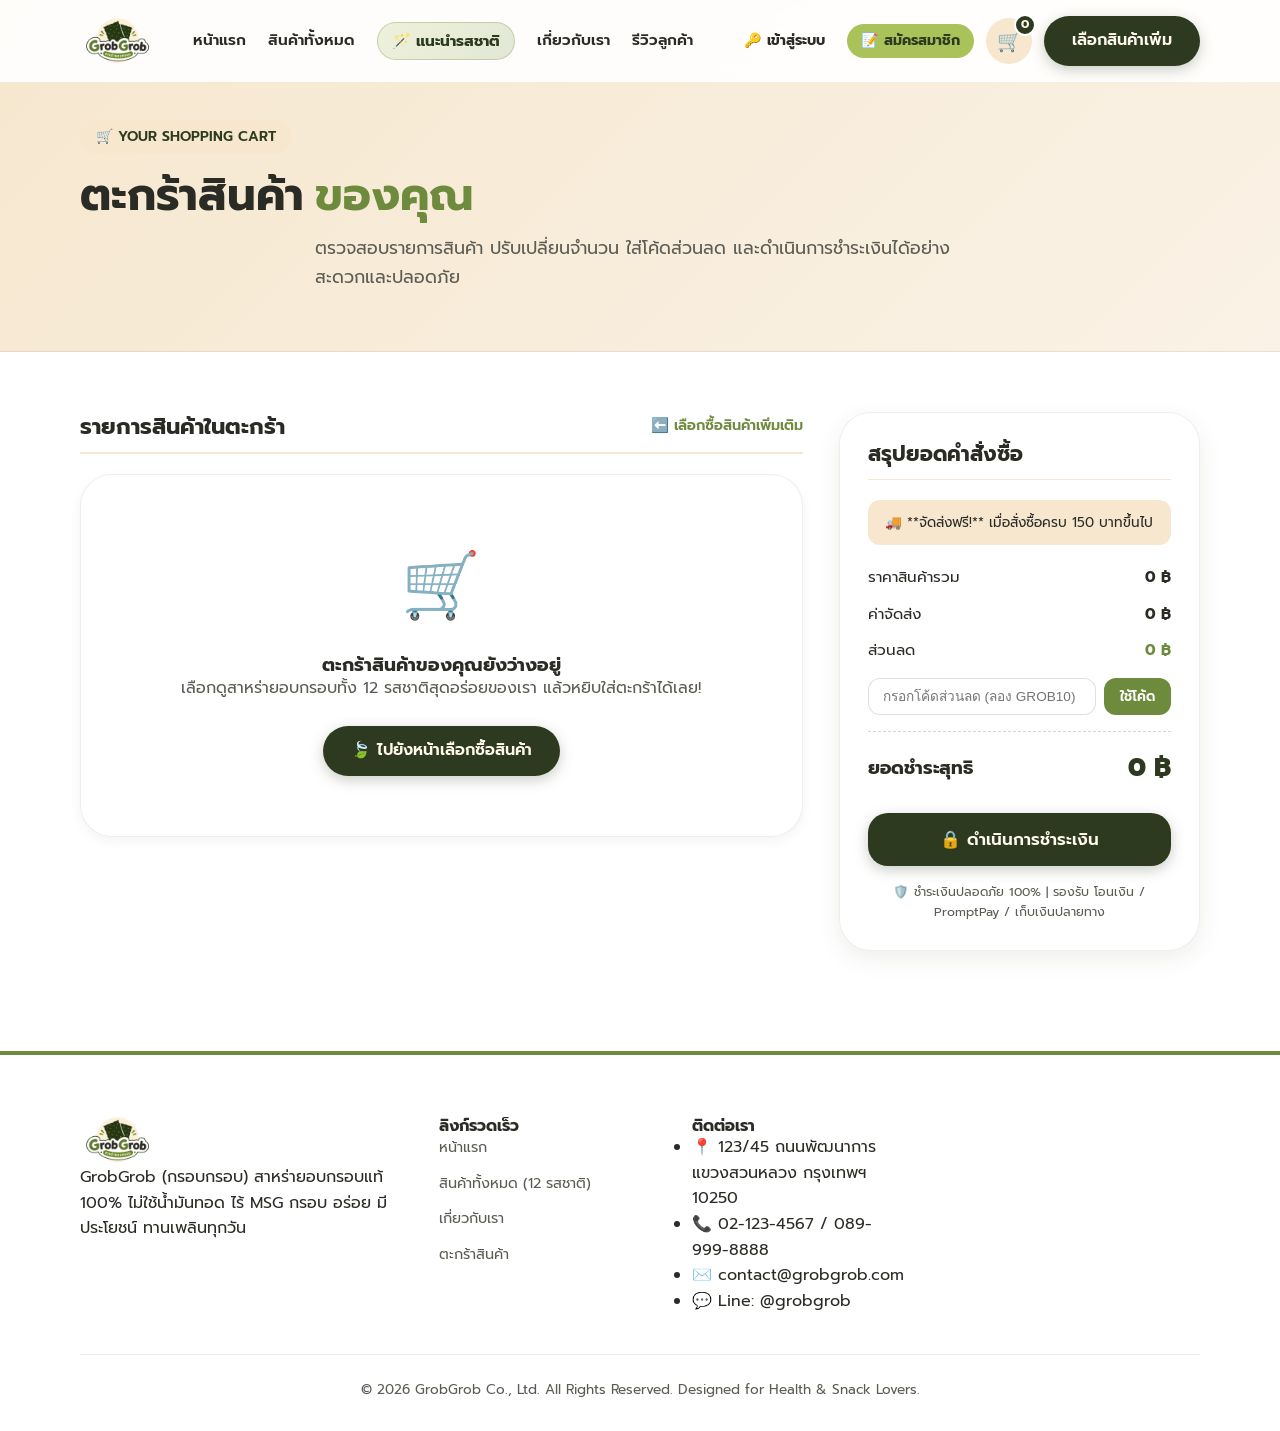
==== cart.html @ 7ecd7ba9 "Initial commit: GrobGrob Seaweed E-commerce project" ====
<!DOCTYPE html>
<html lang="th">

<head>
  <meta charset="UTF-8" />
  <meta name="viewport" content="width=device-width, initial-scale=1.0" />
  <title>ตะกร้าสินค้าของคุณ - GrobGrob สาหร่ายอบกรอบแท้ 100%</title>
  <meta name="description" content="ตรวจสอบรายการสั่งซื้อ ตะกร้าสินค้า สาหร่ายอบกรอบ GrobGrob ชำระเงินง่าย ปลอดภัย จัดส่งรวดเร็ว" />
  <link rel="stylesheet" href="style.css" />
  <link rel="icon" type="image/png" href="assets/logo.png" />
</head>

<body>

  <!-- Toast Notification Container -->
  <div id="toastContainer" class="toast-container"></div>

  <!-- Navbar -->
  <header id="navbar" class="navbar">
    <div class="container nav-container">
      <a href="index.html" class="logo-wrapper" title="GrobGrob หน้าแรก">
        <img src="assets/logo.png" alt="GrobGrob โลโก้" class="logo-img" />
      </a>

      <nav>
        <ul class="nav-links">
          <li><a href="index.html" class="nav-link">หน้าแรก</a></li>
          <li><a href="products.html" class="nav-link">สินค้าทั้งหมด</a></li>
          <li><a href="javascript:void(0)" onclick="openTasteQuizModal()" class="nav-link nav-recommend-pill">🪄 แนะนำรสชาติ</a></li>
          <li><a href="index.html#story" class="nav-link">เกี่ยวกับเรา</a></li>
          <li><a href="index.html#testimonials" class="nav-link">รีวิวลูกค้า</a></li>
        </ul>
      </nav>

      <div class="nav-actions">
        <a href="cart.html" class="cart-icon-btn" aria-label="ดูตะกร้าสินค้า">
          <span>🛒</span>
          <span id="cartBadge" class="cart-badge">0</span>
        </a>

        <a href="products.html" class="btn-primary">
          <span>เลือกสินค้าเพิ่ม</span>
        </a>
      </div>
    </div>
  </header>

  <!-- Cart Hero Banner -->
  <section class="page-banner">
    <div class="container text-center">
      <span class="badge badge-cream mb-12">🛒 YOUR SHOPPING CART</span>
      <h1 class="page-title">ตะกร้าสินค้า <span>ของคุณ</span></h1>
      <p class="page-subtitle">
        ตรวจสอบรายการสินค้า ปรับเปลี่ยนจำนวน ใส่โค้ดส่วนลด และดำเนินการชำระเงินได้อย่างสะดวกและปลอดภัย
      </p>
    </div>
  </section>

  <!-- Cart Main Content Section -->
  <section class="cart-page-section">
    <div class="container">
      <div class="cart-page-grid">
        
        <!-- Left: Cart Items List Table -->
        <div class="cart-items-main">
          <div class="cart-section-header">
            <h3>รายการสินค้าในตะกร้า</h3>
            <a href="products.html" class="link-back-shop">⬅️ เลือกซื้อสินค้าเพิ่มเติม</a>
          </div>

          <div id="fullCartTableContainer">
            <!-- Rendered dynamically by app.js -->
          </div>
        </div>

        <!-- Right: Cart Order Summary Sidebar -->
        <div class="cart-summary-sidebar">
          <div class="summary-card">
            <h3 class="summary-title">สรุปยอดคำสั่งซื้อ</h3>

            <div class="free-shipping-bar-box">
              <div class="shipping-info-text">
                🚚 **จัดส่งฟรี!** เมื่อสั่งซื้อครบ 150 บาทขึ้นไป
              </div>
            </div>

            <div class="summary-row">
              <span>ราคาสินค้ารวม</span>
              <strong id="cartSummarySubtotal">0 ฿</strong>
            </div>

            <div class="summary-row">
              <span>ค่าจัดส่ง</span>
              <strong id="cartSummaryShipping">0 ฿</strong>
            </div>

            <div class="summary-row">
              <span>ส่วนลด</span>
              <strong id="cartSummaryDiscount" style="color: var(--color-leaf-medium);">-0 ฿</strong>
            </div>

            <!-- Coupon Input -->
            <div class="coupon-box">
              <input type="text" id="couponInput" placeholder="กรอกโค้ดส่วนลด (ลอง GROB10)" class="coupon-input" />
              <button onclick="applyCoupon()" class="btn-coupon">ใช้โค้ด</button>
            </div>

            <hr class="summary-divider" />

            <div class="summary-row total-row">
              <span>ยอดชำระสุทธิ</span>
              <span id="cartSummaryGrandTotal" class="grand-total-price">0 ฿</span>
            </div>

            <button id="checkoutBtn" class="btn-primary btn-checkout-full">
              <span>🔒 ดำเนินการชำระเงิน</span>
            </button>

            <div class="secure-badge-box">
              <span>🛡️ ชำระเงินปลอดภัย 100% | รองรับ โอนเงิน / PromptPay / เก็บเงินปลายทาง</span>
            </div>
          </div>
        </div>

      </div>
    </div>
  </section>

  <!-- Footer -->
  <footer id="contact" class="footer">
    <div class="container">
      <div class="footer-grid">
        <div class="footer-col">
          <a href="index.html" class="logo-wrapper footer-logo">
            <img src="assets/logo.png" alt="GrobGrob โลโก้" class="logo-img" />
          </a>
          <p class="footer-about">
            GrobGrob (กรอบกรอบ) สาหร่ายอบกรอบแท้ 100% ไม่ใช้น้ำมันทอด ไร้ MSG กรอบ อร่อย มีประโยชน์ ทานเพลินทุกวัน
          </p>
        </div>

        <div class="footer-col">
          <h4 class="footer-title">ลิงก์รวดเร็ว</h4>
          <ul class="footer-links">
            <li><a href="index.html">หน้าแรก</a></li>
            <li><a href="products.html">สินค้าทั้งหมด (12 รสชาติ)</a></li>
            <li><a href="index.html#story">เกี่ยวกับเรา</a></li>
            <li><a href="cart.html">ตะกร้าสินค้า</a></li>
          </ul>
        </div>

        <div class="footer-col">
          <h4 class="footer-title">ติดต่อเรา</h4>
          <ul class="footer-contact">
            <li>📍 123/45 ถนนพัฒนาการ แขวงสวนหลวง กรุงเทพฯ 10250</li>
            <li>📞 02-123-4567 / 089-999-8888</li>
            <li>✉️ contact@grobgrob.com</li>
            <li>💬 Line: @grobgrob</li>
          </ul>
        </div>
      </div>

      <div class="footer-bottom">
        <p>&copy; 2026 GrobGrob Co., Ltd. All Rights Reserved. Designed for Health & Snack Lovers.</p>
      </div>
    </div>
  </footer>

  <script src="app.js"></script>
</body>

</html>
---- style.css ----
/* ==========================================================================
   GrobGrob (กรอบกรอบ) Design System & Stylesheet
   Color Palette:
   - Primary BG: #FFFFFF (White 75%)
   - Secondary BG: #F6E7CE (Cream / Sand)
   - Dark Accent: #2E3A1F (Dark Olive Green)
   - Medium Accent: #6E8B3D (Medium Leaf Green)
   - Light Accent: #A9C25A (Light Green Accent / Dot)
   - Text Primary: #2B2B26 (Charcoal / Near Black)
   - Text Inverse: #FFF8EC (Off-white on dark green)
   ========================================================================== */

@import url('https://fonts.googleapis.com/css2?family=Fredoka:wght@400;500;600;700&family=Prompt:wght@300;400;500;600;700&display=swap');

:root {
  --bg-white: #FFFFFF;
  --bg-cream: #F6E7CE;
  --bg-cream-light: #FAF2E6;
  --color-olive-dark: #2E3A1F;
  --color-leaf-medium: #6E8B3D;
  --color-green-light: #A9C25A;
  --color-green-soft: #EBF2D5;
  --color-charcoal: #2B2B26;
  --color-charcoal-muted: #5C5C54;
  --color-offwhite: #FFF8EC;
  
  --font-heading: 'Fredoka', 'Prompt', sans-serif;
  --font-body: 'Prompt', sans-serif;

  --shadow-sm: 0 4px 12px rgba(43, 43, 38, 0.05);
  --shadow-md: 0 8px 24px rgba(46, 58, 31, 0.08);
  --shadow-lg: 0 16px 40px rgba(46, 58, 31, 0.12);
  --shadow-hover: 0 20px 48px rgba(46, 58, 31, 0.16);

  --radius-sm: 12px;
  --radius-md: 20px;
  --radius-lg: 32px;
  --radius-full: 9999px;

  --transition-fast: 0.2s cubic-bezier(0.4, 0, 0.2, 1);
  --transition-smooth: 0.35s cubic-bezier(0.34, 1.56, 0.64, 1);
}

/* Reset & Base */
*, *::before, *::after {
  box-sizing: border-box;
  margin: 0;
  padding: 0;
}

html {
  scroll-behavior: smooth;
  font-size: 16px;
}

body {
  font-family: var(--font-body);
  background-color: var(--bg-white);
  color: var(--color-charcoal);
  line-height: 1.6;
  overflow-x: hidden;
  -webkit-font-smoothing: antialiased;
}

a {
  color: inherit;
  text-decoration: none;
}

button {
  font-family: inherit;
  cursor: pointer;
  border: none;
  background: none;
  outline: none;
}

img {
  max-width: 100%;
  height: auto;
  display: block;
}

/* Layout Utilities */
.container {
  width: 90%;
  max-width: 1200px;
  margin: 0 auto;
  padding: 0 16px;
}

/* Typography */
h1, h2, h3, h4, .brand-font {
  font-family: var(--font-heading);
  color: var(--color-charcoal);
  line-height: 1.25;
}

.text-olive {
  color: var(--color-olive-dark);
}

.text-leaf {
  color: var(--color-leaf-medium);
}

/* Badge Component */
.badge {
  display: inline-flex;
  align-items: center;
  gap: 6px;
  padding: 6px 16px;
  border-radius: var(--radius-full);
  font-size: 0.875rem;
  font-weight: 600;
}

.badge-cream {
  background-color: var(--bg-cream);
  color: var(--color-olive-dark);
}

.badge-green {
  background-color: var(--color-green-soft);
  color: var(--color-olive-dark);
}

.badge-olive {
  background-color: var(--color-olive-dark);
  color: var(--color-offwhite);
}

/* Organic Blob Backgrounds */
.blob-bg {
  position: absolute;
  z-index: -1;
  pointer-events: none;
  border-radius: 50% 40% 60% 45% / 40% 50% 45% 55%;
  transition: all 1s ease-in-out;
}

.blob-cream {
  background-color: var(--bg-cream);
}

.blob-green-soft {
  background-color: var(--color-green-soft);
}

.blob-leaf {
  background-color: var(--color-leaf-medium);
  opacity: 0.15;
}

.dot-pattern {
  position: absolute;
  background-image: radial-gradient(var(--color-green-light) 2px, transparent 2px);
  background-size: 16px 16px;
  opacity: 0.4;
  pointer-events: none;
  z-index: -1;
}

/* Navbar */
.navbar {
  position: fixed;
  top: 0;
  left: 0;
  width: 100%;
  z-index: 100;
  transition: background-color 0.3s ease, box-shadow 0.3s ease, padding 0.3s ease;
  padding: 16px 0;
  background-color: rgba(255, 255, 255, 0.9);
  backdrop-filter: blur(10px);
}

.navbar.scrolled {
  padding: 10px 0;
  box-shadow: var(--shadow-sm);
  background-color: rgba(255, 255, 255, 0.98);
}

.nav-container {
  display: flex;
  align-items: center;
  justify-content: space-between;
  gap: 16px;
  max-width: 1280px;
}

.logo-wrapper {
  display: flex;
  align-items: center;
  gap: 12px;
  flex-shrink: 0;
}

.logo-img {
  height: 50px;
  width: auto;
  transition: transform var(--transition-smooth);
}

.logo-wrapper:hover .logo-img {
  transform: scale(1.05) rotate(-3deg);
}

.nav-links {
  display: flex;
  align-items: center;
  gap: 22px;
  list-style: none;
  margin: 0;
  padding: 0;
}

.nav-links li {
  white-space: nowrap;
}

.nav-link {
  font-weight: 600;
  font-size: 0.95rem;
  color: var(--color-charcoal);
  position: relative;
  padding: 6px 0;
  white-space: nowrap;
  transition: color var(--transition-fast);
}

.nav-link::after {
  content: '';
  position: absolute;
  bottom: 0;
  left: 0;
  width: 0%;
  height: 3px;
  background-color: var(--color-leaf-medium);
  border-radius: 4px;
  transition: width var(--transition-fast);
}

.nav-link:hover {
  color: var(--color-olive-dark);
}

.nav-link:hover::after {
  width: 100%;
}

.nav-recommend-pill {
  background: linear-gradient(135deg, rgba(169, 194, 90, 0.2) 0%, rgba(110, 139, 61, 0.2) 100%);
  color: var(--color-olive-dark) !important;
  font-weight: 700 !important;
  padding: 6px 14px !important;
  border-radius: var(--radius-full);
  border: 1.5px solid rgba(110, 139, 61, 0.3);
  transition: all 0.25s ease !important;
  display: inline-flex;
  align-items: center;
  gap: 6px;
  white-space: nowrap;
}

.nav-recommend-pill::after {
  display: none !important;
}

.nav-recommend-pill:hover {
  background: var(--color-green-light);
  transform: translateY(-2px);
  box-shadow: 0 4px 12px rgba(110, 139, 61, 0.2);
}

.nav-actions {
  display: flex;
  align-items: center;
  gap: 12px;
  white-space: nowrap;
  flex-shrink: 0;
}

.nav-auth-slot {
  display: flex;
  align-items: center;
}

.cart-icon-btn {
  position: relative;
  width: 46px;
  height: 46px;
  border-radius: 50%;
  background-color: var(--bg-cream);
  color: var(--color-olive-dark);
  display: flex;
  align-items: center;
  justify-content: center;
  font-size: 1.25rem;
  transition: transform var(--transition-smooth), background-color var(--transition-fast);
}

.cart-icon-btn:hover {
  transform: scale(1.08);
  background-color: var(--color-green-soft);
}

.cart-badge {
  position: absolute;
  top: -4px;
  right: -4px;
  background-color: var(--color-olive-dark);
  color: var(--color-offwhite);
  font-size: 0.75rem;
  font-weight: 700;
  width: 22px;
  height: 22px;
  border-radius: 50%;
  display: flex;
  align-items: center;
  justify-content: center;
  border: 2px solid var(--bg-white);
  transition: transform var(--transition-smooth);
}

.btn-primary {
  display: inline-flex;
  align-items: center;
  justify-content: center;
  gap: 8px;
  padding: 12px 28px;
  background-color: var(--color-olive-dark);
  color: var(--color-offwhite);
  font-weight: 600;
  font-size: 1rem;
  border-radius: var(--radius-full);
  box-shadow: 0 4px 14px rgba(46, 58, 31, 0.25);
  transition: all var(--transition-smooth);
}

.btn-primary:hover {
  background-color: var(--color-leaf-medium);
  transform: translateY(-2px);
  box-shadow: 0 8px 20px rgba(110, 139, 61, 0.35);
}

.btn-secondary {
  display: inline-flex;
  align-items: center;
  justify-content: center;
  gap: 8px;
  padding: 12px 28px;
  background-color: var(--bg-cream);
  color: var(--color-olive-dark);
  font-weight: 600;
  font-size: 1rem;
  border-radius: var(--radius-full);
  transition: all var(--transition-smooth);
}

.btn-secondary:hover {
  background-color: var(--color-green-soft);
  transform: translateY(-2px);
  color: var(--color-olive-dark);
}

.mobile-menu-toggle {
  display: none;
  font-size: 1.5rem;
  color: var(--color-olive-dark);
  cursor: pointer;
}

/* Hero Section */
.hero-section {
  position: relative;
  padding: 160px 0 100px;
  min-height: 90vh;
  display: flex;
  align-items: center;
  overflow: hidden;
}

.hero-grid {
  display: grid;
  grid-template-columns: 1fr 1fr;
  gap: 40px;
  align-items: center;
}

.hero-content {
  position: relative;
  z-index: 2;
}

.hero-badge-container {
  margin-bottom: 16px;
}

.hero-title {
  font-size: 3.5rem;
  font-weight: 700;
  margin-bottom: 20px;
  color: var(--color-charcoal);
  letter-spacing: -0.02em;
}

.hero-title span {
  color: var(--color-leaf-medium);
  position: relative;
  display: inline-block;
}

.hero-title span::after {
  content: '';
  position: absolute;
  bottom: 4px;
  left: 0;
  width: 100%;
  height: 8px;
  background-color: var(--color-green-light);
  opacity: 0.4;
  z-index: -1;
  border-radius: 4px;
}

.hero-subtitle {
  font-size: 1.2rem;
  color: var(--color-charcoal-muted);
  margin-bottom: 36px;
  max-width: 90%;
  font-weight: 400;
}

.hero-buttons {
  display: flex;
  align-items: center;
  gap: 16px;
  flex-wrap: wrap;
}

.hero-visual {
  position: relative;
  display: flex;
  align-items: center;
  justify-content: center;
}

.hero-blob-bg {
  width: 480px;
  height: 480px;
  top: -20px;
  right: -20px;
  animation: float-blob 8s ease-in-out infinite alternate;
}

@keyframes float-blob {
  0% { transform: translate(0, 0) scale(1) rotate(0deg); }
  50% { transform: translate(15px, -20px) scale(1.05) rotate(5deg); }
  100% { transform: translate(-10px, 10px) scale(0.98) rotate(-3deg); }
}

.hero-img-container {
  position: relative;
  width: 100%;
  max-width: 440px;
  border-radius: var(--radius-lg);
  overflow: hidden;
  box-shadow: var(--shadow-lg);
  background-color: var(--bg-white);
  border: 6px solid var(--bg-white);
  transition: transform var(--transition-smooth);
}

.hero-img-container:hover {
  transform: translateY(-8px) rotate(1deg);
}

.hero-img {
  width: 100%;
  height: auto;
  object-fit: cover;
}

.floating-tag {
  position: absolute;
  padding: 10px 18px;
  border-radius: var(--radius-full);
  background: rgba(255, 255, 255, 0.92);
  backdrop-filter: blur(8px);
  box-shadow: var(--shadow-md);
  font-weight: 600;
  font-size: 0.9rem;
  display: flex;
  align-items: center;
  gap: 8px;
  z-index: 3;
  animation: float-tag 4s ease-in-out infinite alternate;
}

.tag-top-left {
  top: 20px;
  left: -20px;
}

.tag-bottom-right {
  bottom: 30px;
  right: -20px;
  animation-delay: 2s;
}

@keyframes float-tag {
  0% { transform: translateY(0); }
  100% { transform: translateY(-10px); }
}

/* Features Strip Section */
.features-section {
  padding: 60px 0;
  background-color: var(--bg-cream);
  position: relative;
  overflow: hidden;
}

.features-grid {
  display: grid;
  grid-template-columns: repeat(4, 1fr);
  gap: 24px;
}

.feature-card {
  background-color: var(--bg-white);
  padding: 30px 24px;
  border-radius: var(--radius-md);
  box-shadow: var(--shadow-sm);
  text-align: center;
  transition: transform var(--transition-smooth), box-shadow var(--transition-smooth);
  position: relative;
  overflow: hidden;
}

.feature-card:hover {
  transform: translateY(-6px);
  box-shadow: var(--shadow-md);
}

.feature-icon-wrapper {
  width: 64px;
  height: 64px;
  margin: 0 auto 20px;
  border-radius: 50%;
  background-color: var(--color-green-soft);
  color: var(--color-olive-dark);
  display: flex;
  align-items: center;
  justify-content: center;
  font-size: 1.75rem;
  transition: transform var(--transition-smooth);
}

.feature-card:hover .feature-icon-wrapper {
  transform: scale(1.15) rotate(8deg);
  background-color: var(--bg-cream);
}

.feature-title {
  font-size: 1.15rem;
  font-weight: 700;
  margin-bottom: 8px;
  color: var(--color-olive-dark);
}

.feature-desc {
  font-size: 0.9rem;
  color: var(--color-charcoal-muted);
}

/* Section Header Component */
.section-header {
  text-align: center;
  max-width: 680px;
  margin: 0 auto 50px;
}

.section-subtitle {
  color: var(--color-leaf-medium);
  font-weight: 700;
  text-transform: uppercase;
  letter-spacing: 0.08em;
  font-size: 0.875rem;
  margin-bottom: 8px;
}

.section-title {
  font-size: 2.5rem;
  font-weight: 700;
  margin-bottom: 16px;
}

.section-desc {
  color: var(--color-charcoal-muted);
  font-size: 1.05rem;
}

/* Products Section */
.products-section {
  padding: 100px 0;
  position: relative;
}

.products-grid {
  display: grid;
  grid-template-columns: repeat(3, 1fr);
  gap: 32px;
}

.product-card {
  background-color: var(--bg-white);
  border-radius: var(--radius-lg);
  border: 1px solid rgba(46, 58, 31, 0.08);
  box-shadow: var(--shadow-sm);
  overflow: hidden;
  display: flex;
  flex-direction: column;
  transition: transform var(--transition-smooth), box-shadow var(--transition-smooth);
  position: relative;
}

.product-card:hover {
  transform: translateY(-8px);
  box-shadow: var(--shadow-lg);
}

.product-badge-tag {
  position: absolute;
  top: 16px;
  left: 16px;
  z-index: 3;
}

.product-img-wrapper {
  position: relative;
  width: 100%;
  aspect-ratio: 4/3;
  overflow: hidden;
  background-color: var(--bg-cream-light);
  display: flex;
  align-items: center;
  justify-content: center;
}

.product-img {
  width: 100%;
  height: 100%;
  object-fit: cover;
  transition: transform 0.5s ease;
}

.product-card:hover .product-img {
  transform: scale(1.08);
}

.product-quick-view {
  position: absolute;
  bottom: 16px;
  left: 50%;
  transform: translateX(-50%) translateY(20px);
  opacity: 0;
  transition: all var(--transition-fast);
  background-color: rgba(255, 255, 255, 0.95);
  color: var(--color-olive-dark);
  padding: 8px 18px;
  border-radius: var(--radius-full);
  font-size: 0.85rem;
  font-weight: 600;
  box-shadow: var(--shadow-sm);
}

.product-card:hover .product-quick-view {
  transform: translateX(-50%) translateY(0);
  opacity: 1;
}

.product-content {
  padding: 24px;
  display: flex;
  flex-direction: column;
  flex-grow: 1;
}

.product-rating {
  display: flex;
  align-items: center;
  gap: 4px;
  color: #F59E0B;
  font-size: 0.9rem;
  font-weight: 600;
  margin-bottom: 8px;
}

.rating-count {
  color: var(--color-charcoal-muted);
  font-size: 0.8rem;
  margin-left: 4px;
}

.product-title {
  font-size: 1.25rem;
  font-weight: 700;
  margin-bottom: 8px;
  color: var(--color-charcoal);
}

.product-desc {
  font-size: 0.925rem;
  color: var(--color-charcoal-muted);
  margin-bottom: 20px;
  flex-grow: 1;
}

.product-footer {
  display: flex;
  align-items: center;
  justify-content: space-between;
  padding-top: 16px;
  border-top: 1px dashed rgba(46, 58, 31, 0.12);
}

.product-price {
  display: flex;
  flex-direction: column;
}

.price-amount {
  font-family: var(--font-heading);
  font-size: 1.5rem;
  font-weight: 700;
  color: var(--color-olive-dark);
}

.price-unit {
  font-size: 0.75rem;
  color: var(--color-charcoal-muted);
}

.add-cart-btn {
  padding: 10px 20px;
  background-color: var(--color-leaf-medium);
  color: var(--color-offwhite);
  border-radius: var(--radius-full);
  font-weight: 600;
  font-size: 0.9rem;
  display: inline-flex;
  align-items: center;
  gap: 8px;
  transition: all var(--transition-smooth);
}

.add-cart-btn:hover {
  background-color: var(--color-olive-dark);
  transform: scale(1.05);
}

/* About / Story Section */
.story-section {
  padding: 100px 0;
  background-color: var(--bg-cream);
  position: relative;
  overflow: hidden;
}

.story-grid {
  display: grid;
  grid-template-columns: 1fr 1.1fr;
  gap: 50px;
  align-items: center;
}

.story-visual {
  position: relative;
}

.story-img-main {
  width: 100%;
  border-radius: var(--radius-lg);
  box-shadow: var(--shadow-md);
  border: 8px solid var(--bg-white);
}

.story-badge-card {
  position: absolute;
  bottom: -24px;
  right: -20px;
  background: var(--bg-white);
  padding: 20px 24px;
  border-radius: var(--radius-md);
  box-shadow: var(--shadow-lg);
  display: flex;
  align-items: center;
  gap: 16px;
}

.story-badge-icon {
  width: 48px;
  height: 48px;
  border-radius: 50%;
  background-color: var(--color-green-light);
  color: var(--color-olive-dark);
  display: flex;
  align-items: center;
  justify-content: center;
  font-size: 1.5rem;
}

.story-badge-text h4 {
  font-size: 1.1rem;
  font-weight: 700;
}

.story-badge-text p {
  font-size: 0.85rem;
  color: var(--color-charcoal-muted);
}

.story-content h2 {
  font-size: 2.4rem;
  margin-bottom: 20px;
}

.story-content p {
  color: var(--color-charcoal);
  margin-bottom: 20px;
  font-size: 1.05rem;
}

.story-steps {
  display: flex;
  flex-direction: column;
  gap: 16px;
  margin-top: 28px;
}

.story-step-item {
  display: flex;
  align-items: flex-start;
  gap: 14px;
}

.step-num {
  width: 32px;
  height: 32px;
  border-radius: 50%;
  background-color: var(--color-olive-dark);
  color: var(--color-offwhite);
  font-weight: 700;
  display: flex;
  align-items: center;
  justify-content: center;
  flex-shrink: 0;
  font-size: 0.9rem;
}

.step-text h5 {
  font-size: 1rem;
  font-weight: 600;
}

.step-text p {
  font-size: 0.875rem;
  color: var(--color-charcoal-muted);
  margin: 0;
}

/* Testimonials Section */
.testimonials-section {
  padding: 100px 0;
  position: relative;
}

.testimonials-grid {
  display: grid;
  grid-template-columns: repeat(3, 1fr);
  gap: 32px;
}

.testimonial-card {
  background-color: var(--bg-white);
  border-radius: var(--radius-md);
  padding: 32px 28px;
  box-shadow: var(--shadow-sm);
  border: 1px solid rgba(46, 58, 31, 0.08);
  position: relative;
  display: flex;
  flex-direction: column;
  transition: transform var(--transition-smooth);
}

.testimonial-card:hover {
  transform: translateY(-6px);
  box-shadow: var(--shadow-md);
}

.testimonial-card::before {
  content: '“';
  position: absolute;
  top: 10px;
  right: 24px;
  font-family: var(--font-heading);
  font-size: 5rem;
  color: var(--bg-cream);
  line-height: 1;
  pointer-events: none;
}

.testimonial-stars {
  color: #F59E0B;
  font-size: 1rem;
  margin-bottom: 16px;
}

.testimonial-text {
  font-size: 0.975rem;
  color: var(--color-charcoal);
  margin-bottom: 24px;
  font-style: italic;
  flex-grow: 1;
  position: relative;
  z-index: 1;
}

.testimonial-author {
  display: flex;
  align-items: center;
  gap: 14px;
}

.author-avatar {
  width: 48px;
  height: 48px;
  border-radius: 50%;
  background-color: var(--color-green-soft);
  color: var(--color-olive-dark);
  font-weight: 700;
  display: flex;
  align-items: center;
  justify-content: center;
  font-size: 1.1rem;
}

.author-info h5 {
  font-size: 1rem;
  font-weight: 600;
}

.author-info p {
  font-size: 0.8rem;
  color: var(--color-leaf-medium);
  font-weight: 500;
}

/* CTA Banner Section */
.cta-banner-section {
  padding: 80px 0;
  background-color: var(--color-olive-dark);
  color: var(--color-offwhite);
  position: relative;
  overflow: hidden;
  text-align: center;
}

.cta-banner-content {
  position: relative;
  z-index: 2;
  max-width: 760px;
  margin: 0 auto;
}

.cta-banner-title {
  color: var(--color-offwhite);
  font-size: 2.8rem;
  font-weight: 700;
  margin-bottom: 16px;
}

.cta-banner-desc {
  font-size: 1.15rem;
  color: var(--bg-cream);
  margin-bottom: 36px;
  opacity: 0.95;
}

.cta-btn-light {
  background-color: var(--bg-cream);
  color: var(--color-olive-dark);
  font-weight: 700;
  padding: 16px 36px;
  font-size: 1.1rem;
  border-radius: var(--radius-full);
  box-shadow: 0 8px 24px rgba(0, 0, 0, 0.2);
  transition: all var(--transition-smooth);
  display: inline-flex;
  align-items: center;
  gap: 10px;
}

.cta-btn-light:hover {
  background-color: var(--bg-white);
  transform: scale(1.05);
  box-shadow: 0 12px 30px rgba(0, 0, 0, 0.3);
}

/* Footer */
.footer {
  background-color: var(--bg-white);
  border-top: 4px solid var(--color-leaf-medium);
  padding: 60px 0 30px;
}

.footer-grid {
  display: grid;
  grid-template-columns: 1.5fr 1fr 1fr 1.2fr;
  gap: 40px;
  margin-bottom: 40px;
}

.footer-brand p {
  color: var(--color-charcoal-muted);
  font-size: 0.9rem;
  margin-top: 14px;
}

.footer-heading {
  font-size: 1.1rem;
  font-weight: 700;
  margin-bottom: 20px;
  color: var(--color-olive-dark);
}

.footer-links {
  list-style: none;
  display: flex;
  flex-direction: column;
  gap: 10px;
}

.footer-links a {
  color: var(--color-charcoal-muted);
  font-size: 0.9rem;
  transition: color var(--transition-fast);
}

.footer-links a:hover {
  color: var(--color-leaf-medium);
}

.footer-contact p {
  color: var(--color-charcoal-muted);
  font-size: 0.9rem;
  margin-bottom: 8px;
  display: flex;
  align-items: center;
  gap: 8px;
}

.social-links {
  display: flex;
  gap: 12px;
  margin-top: 16px;
}

.social-btn {
  width: 38px;
  height: 38px;
  border-radius: 50%;
  background-color: var(--bg-cream);
  color: var(--color-olive-dark);
  display: flex;
  align-items: center;
  justify-content: center;
  font-size: 1.1rem;
  transition: all var(--transition-fast);
}

.social-btn:hover {
  background-color: var(--color-leaf-medium);
  color: var(--color-offwhite);
  transform: translateY(-3px);
}

.footer-bottom {
  border-top: 1px solid rgba(46, 58, 31, 0.1);
  padding-top: 24px;
  text-align: center;
  font-size: 0.85rem;
  color: var(--color-charcoal-muted);
}

/* Cart Drawer */
.cart-drawer-overlay {
  position: fixed;
  inset: 0;
  background-color: rgba(43, 43, 38, 0.5);
  backdrop-filter: blur(4px);
  z-index: 200;
  opacity: 0;
  visibility: hidden;
  transition: all 0.3s ease;
}

.cart-drawer-overlay.active {
  opacity: 1;
  visibility: visible;
}

.cart-drawer {
  position: fixed;
  top: 0;
  right: -420px;
  width: 100%;
  max-width: 400px;
  height: 100%;
  background-color: var(--bg-white);
  z-index: 201;
  box-shadow: var(--shadow-lg);
  display: flex;
  flex-direction: column;
  transition: right 0.35s cubic-bezier(0.4, 0, 0.2, 1);
}

.cart-drawer.active {
  right: 0;
}

.cart-header {
  padding: 20px 24px;
  background-color: var(--bg-cream);
  display: flex;
  align-items: center;
  justify-content: space-between;
  border-bottom: 1px solid rgba(46, 58, 31, 0.1);
}

.cart-header h3 {
  font-size: 1.2rem;
  color: var(--color-olive-dark);
}

.close-cart-btn {
  font-size: 1.5rem;
  color: var(--color-charcoal-muted);
  cursor: pointer;
  line-height: 1;
}

.cart-items-list {
  flex-grow: 1;
  overflow-y: auto;
  padding: 20px 24px;
  display: flex;
  flex-direction: column;
  gap: 16px;
}

.cart-item {
  display: flex;
  align-items: center;
  gap: 14px;
  padding-bottom: 16px;
  border-bottom: 1px dashed rgba(46, 58, 31, 0.1);
}

.cart-item-img {
  width: 64px;
  height: 64px;
  border-radius: var(--radius-sm);
  object-fit: cover;
  background-color: var(--bg-cream-light);
}

.cart-item-info {
  flex-grow: 1;
}

.cart-item-title {
  font-size: 0.95rem;
  font-weight: 600;
}

.cart-item-price {
  font-size: 0.875rem;
  color: var(--color-leaf-medium);
  font-weight: 700;
}

.cart-qty-controls {
  display: flex;
  align-items: center;
  gap: 8px;
  margin-top: 6px;
}

.qty-btn {
  width: 24px;
  height: 24px;
  border-radius: 50%;
  background-color: var(--bg-cream);
  color: var(--color-olive-dark);
  font-weight: 700;
  display: flex;
  align-items: center;
  justify-content: center;
  font-size: 0.9rem;
}

.qty-btn:hover {
  background-color: var(--color-green-soft);
}

.cart-footer {
  padding: 20px 24px;
  background-color: var(--bg-white);
  border-top: 1px solid rgba(46, 58, 31, 0.1);
}

.cart-total-row {
  display: flex;
  justify-content: space-between;
  font-size: 1.1rem;
  font-weight: 700;
  margin-bottom: 16px;
  color: var(--color-olive-dark);
}

.checkout-btn {
  width: 100%;
  padding: 14px;
  background-color: var(--color-olive-dark);
  color: var(--color-offwhite);
  font-weight: 700;
  border-radius: var(--radius-full);
  text-align: center;
  font-size: 1rem;
  box-shadow: 0 4px 12px rgba(46, 58, 31, 0.2);
  transition: all var(--transition-fast);
}

.checkout-btn:hover {
  background-color: var(--color-leaf-medium);
}

.empty-cart-msg {
  text-align: center;
  padding: 40px 0;
  color: var(--color-charcoal-muted);
}

/* Toast Notifications */
.toast-container {
  position: fixed;
  bottom: 24px;
  right: 24px;
  z-index: 300;
  display: flex;
  flex-direction: column;
  gap: 10px;
}

.toast {
  background-color: var(--color-olive-dark);
  color: var(--color-offwhite);
  padding: 14px 22px;
  border-radius: var(--radius-md);
  box-shadow: var(--shadow-lg);
  display: flex;
  align-items: center;
  gap: 12px;
  font-size: 0.925rem;
  font-weight: 500;
  animation: slideInRight 0.3s ease forwards;
}

@keyframes slideInRight {
  from { opacity: 0; transform: translateX(50px); }
  to { opacity: 1; transform: translateX(0); }
}

/* Modal Popup */
.modal-overlay {
  position: fixed;
  inset: 0;
  background: rgba(43, 43, 38, 0.6);
  backdrop-filter: blur(5px);
  z-index: 250;
  display: flex;
  align-items: center;
  justify-content: center;
  opacity: 0;
  visibility: hidden;
  transition: all 0.3s ease;
}

.modal-overlay.active {
  opacity: 1;
  visibility: visible;
}

.modal-box {
  background: var(--bg-white);
  width: 90%;
  max-width: 650px;
  border-radius: var(--radius-lg);
  padding: 32px;
  position: relative;
  box-shadow: var(--shadow-lg);
  transform: scale(0.9);
  transition: transform 0.3s ease;
}

.modal-overlay.active .modal-box {
  transform: scale(1);
}

.close-modal-btn {
  position: absolute;
  top: 16px;
  right: 16px;
  font-size: 1.5rem;
  color: var(--color-charcoal-muted);
  cursor: pointer;
  width: 32px;
  height: 32px;
  border-radius: 50%;
  background: var(--bg-cream);
  display: flex;
  align-items: center;
  justify-content: center;
}

/* Scroll Animation Helper */
.fade-up-element {
  opacity: 0;
  transform: translateY(30px);
  transition: opacity 0.6s ease, transform 0.6s ease;
}

.fade-up-element.visible {
  opacity: 1;
  transform: translateY(0);
}

/* Responsive Breakpoints */
@media (max-width: 992px) {
  .hero-grid {
    grid-template-columns: 1fr;
    text-align: center;
  }

  .hero-subtitle {
    margin: 0 auto 36px;
  }

  .hero-buttons {
    justify-content: center;
  }

  .hero-visual {
    margin-top: 40px;
  }

  .features-grid {
    grid-template-columns: repeat(2, 1fr);
  }

  .products-grid {
    grid-template-columns: repeat(2, 1fr);
  }

  .story-grid {
    grid-template-columns: 1fr;
  }

  .testimonials-grid {
    grid-template-columns: 1fr;
  }

  .footer-grid {
    grid-template-columns: repeat(2, 1fr);
  }
}

@media (max-width: 768px) {
  .nav-links {
    display: none;
  }

  .hero-title {
    font-size: 2.5rem;
  }

  .products-grid {
    grid-template-columns: 1fr;
  }

  .features-grid {
    grid-template-columns: 1fr;
  }

  .footer-grid {
    grid-template-columns: 1fr;
  }
}

/* --- Filter Tabs & Flavor Pills Styles --- */
.filter-tabs-container {
  display: flex;
  align-items: center;
  justify-content: center;
  gap: 12px;
  margin-bottom: 36px;
  flex-wrap: wrap;
}

.filter-tab-btn {
  background-color: var(--bg-cream);
  border: 2px solid transparent;
  color: var(--color-charcoal);
  padding: 8px 18px;
  border-radius: var(--radius-full);
  font-weight: 600;
  font-size: 0.9rem;
  cursor: pointer;
  transition: all var(--transition-fast);
}

.filter-tab-btn:hover {
  background-color: var(--color-green-light);
  transform: translateY(-2px);
}

.filter-tab-btn.active {
  background-color: var(--color-olive-dark);
  color: #ffffff;
  box-shadow: var(--shadow-sm);
}

.flavor-selection-bar {
  margin: 12px 0 16px;
  display: flex;
  flex-direction: column;
  gap: 6px;
}

.flavor-label {
  font-size: 0.78rem;
  font-weight: 700;
  color: var(--color-charcoal-muted);
  text-transform: uppercase;
  letter-spacing: 0.05em;
}

.flavor-pills {
  display: flex;
  align-items: center;
  gap: 6px;
  flex-wrap: wrap;
}

.flavor-pills-wrapper {
  display: flex;
  align-items: center;
  gap: 8px;
  flex-wrap: wrap;
}

.flavor-pill {
  background-color: var(--bg-cream-light);
  border: 1.5px solid rgba(46, 58, 31, 0.15);
  color: var(--color-charcoal);
  padding: 5px 10px;
  border-radius: var(--radius-full);
  font-size: 0.8rem;
  font-weight: 600;
  cursor: pointer;
  display: inline-flex;
  align-items: center;
  gap: 4px;
  transition: all 0.2s ease;
}

.flavor-pill:hover {
  border-color: var(--color-leaf-medium);
  background-color: var(--color-green-light);
  transform: translateY(-1px);
}

.flavor-pill.active {
  background-color: var(--color-leaf-medium);
  color: #ffffff;
  border-color: var(--color-leaf-medium);
  box-shadow: 0 2px 6px rgba(46, 125, 50, 0.3);
}

.flavor-name-highlight {
  color: var(--color-leaf-medium);
  font-size: 0.95em;
}

.product-img {
  transition: opacity 0.2s ease, transform 0.2s ease;
}

.modal-grid-layout {
  display: grid;
  grid-template-columns: 1fr 1fr;
  gap: 24px;
  align-items: center;
}

.modal-img-container {
  border-radius: var(--radius-md);
  overflow: hidden;
  background: var(--bg-cream-light);
  border: 1px solid rgba(46, 58, 31, 0.1);
  box-shadow: var(--shadow-sm);
}

.modal-img {
  width: 100%;
  height: auto;
  display: block;
  transition: opacity 0.2s ease;
}

@media (max-width: 640px) {
  .modal-grid-layout {
    grid-template-columns: 1fr;
  }
}

/* --- Page Banner Styles --- */
.page-banner {
  padding: 120px 0 60px;
  background: linear-gradient(135deg, var(--bg-cream) 0%, var(--bg-cream-light) 100%);
  border-bottom: 1px solid rgba(46, 58, 31, 0.08);
}

.page-title {
  font-size: 2.8rem;
  font-weight: 700;
  color: var(--color-charcoal);
  margin-bottom: 12px;
}

.page-title span {
  color: var(--color-leaf-medium);
}

.page-subtitle {
  font-size: 1.1rem;
  color: var(--color-charcoal-muted);
  max-width: 650px;
  margin: 0 auto;
}

.mb-12 {
  margin-bottom: 12px;
  display: inline-block;
}

/* --- 12 Flavors Showcase Section --- */
.all-flavors-section {
  padding: 80px 0;
  background-color: var(--bg-cream-light);
}

.grid-4-cols {
  display: grid;
  grid-template-columns: repeat(4, 1fr);
  gap: 24px;
}

.flavor-item-card {
  background: var(--bg-white);
  border-radius: var(--radius-md);
  padding: 16px;
  border: 1px solid rgba(46, 58, 31, 0.08);
  box-shadow: var(--shadow-sm);
  display: flex;
  flex-direction: column;
  transition: transform var(--transition-smooth), box-shadow var(--transition-smooth);
}

.flavor-item-card:hover {
  transform: translateY(-4px);
  box-shadow: var(--shadow-md);
}

.flavor-item-img-box {
  position: relative;
  width: 100%;
  aspect-ratio: 1;
  border-radius: var(--radius-sm);
  overflow: hidden;
  background-color: var(--bg-cream-light);
  margin-bottom: 12px;
}

.flavor-item-img-box img {
  width: 100%;
  height: 100%;
  object-fit: cover;
}

.flavor-badge-tag {
  position: absolute;
  top: 8px;
  left: 8px;
  background: rgba(255, 255, 255, 0.92);
  backdrop-filter: blur(4px);
  padding: 4px 10px;
  border-radius: var(--radius-full);
  font-size: 0.75rem;
  font-weight: 700;
  color: var(--color-olive-dark);
}

.tag-spicy { color: #DC2626; }
.tag-bbq { color: #D97706; }
.tag-cheese { color: #B45309; }
.tag-wasabi { color: #0D9488; }
.tag-garlic { color: #CA8A04; }

.flavor-item-card h4 {
  font-size: 1rem;
  font-weight: 700;
  margin-bottom: 4px;
  color: var(--color-charcoal);
}

.flavor-item-card p {
  font-size: 0.82rem;
  color: var(--color-charcoal-muted);
  margin-bottom: 14px;
  flex-grow: 1;
}

.flavor-item-footer {
  display: flex;
  align-items: center;
  justify-content: space-between;
}

.item-price {
  font-size: 1.15rem;
  font-weight: 700;
  color: var(--color-olive-dark);
}

.btn-sm-cart {
  background-color: var(--color-leaf-medium);
  color: #ffffff;
  border: none;
  padding: 6px 12px;
  border-radius: var(--radius-full);
  font-size: 0.8rem;
  font-weight: 600;
  cursor: pointer;
  transition: background-color var(--transition-fast);
}

.btn-sm-cart:hover {
  background-color: var(--color-olive-dark);
}

/* --- Cart Page Styles --- */
.cart-page-section {
  padding: 60px 0 100px;
}

.cart-page-grid {
  display: grid;
  grid-template-columns: 2fr 1fr;
  gap: 36px;
  align-items: start;
}

.cart-section-header {
  display: flex;
  align-items: center;
  justify-content: space-between;
  margin-bottom: 20px;
  padding-bottom: 12px;
  border-bottom: 2px solid var(--bg-cream);
}

.cart-section-header h3 {
  font-size: 1.4rem;
  font-weight: 700;
}

.link-back-shop {
  color: var(--color-leaf-medium);
  font-weight: 600;
  font-size: 0.9rem;
  transition: color var(--transition-fast);
}

.link-back-shop:hover {
  color: var(--color-olive-dark);
}

.cart-table-wrapper {
  background: var(--bg-white);
  border-radius: var(--radius-md);
  border: 1px solid rgba(46, 58, 31, 0.08);
  box-shadow: var(--shadow-sm);
  overflow-x: auto;
}

.cart-table {
  width: 100%;
  border-collapse: collapse;
  text-align: left;
}

.cart-table th {
  background-color: var(--bg-cream);
  padding: 16px 20px;
  font-size: 0.85rem;
  font-weight: 700;
  color: var(--color-charcoal-muted);
  text-transform: uppercase;
  letter-spacing: 0.04em;
}

.cart-table td {
  padding: 16px 20px;
  border-bottom: 1px solid var(--bg-cream);
  vertical-align: middle;
}

.cart-product-cell {
  display: flex;
  align-items: center;
  gap: 16px;
}

.cart-product-thumb {
  width: 64px;
  height: 64px;
  object-fit: cover;
  border-radius: var(--radius-sm);
  border: 1px solid rgba(46, 58, 31, 0.1);
  background: var(--bg-cream-light);
}

.cart-product-name {
  font-size: 0.98rem;
  color: var(--color-charcoal);
  display: block;
}

.inline-qty {
  margin-top: 0;
}

.subtotal-text {
  font-size: 1.1rem;
  color: var(--color-olive-dark);
}

.btn-remove-item {
  background: none;
  border: none;
  font-size: 1.2rem;
  cursor: pointer;
  opacity: 0.6;
  transition: opacity 0.2s ease, transform 0.2s ease;
}

.btn-remove-item:hover {
  opacity: 1;
  transform: scale(1.15);
}

/* Summary Sidebar */
.summary-card {
  background: var(--bg-white);
  border-radius: var(--radius-lg);
  border: 1px solid rgba(46, 58, 31, 0.08);
  padding: 28px;
  box-shadow: var(--shadow-md);
  position: sticky;
  top: 100px;
}

.summary-title {
  font-size: 1.3rem;
  font-weight: 700;
  margin-bottom: 20px;
  padding-bottom: 12px;
  border-bottom: 1px solid var(--bg-cream);
}

.free-shipping-bar-box {
  background-color: var(--bg-cream);
  padding: 12px;
  border-radius: var(--radius-sm);
  margin-bottom: 20px;
  font-size: 0.85rem;
  text-align: center;
}

.summary-row {
  display: flex;
  align-items: center;
  justify-content: space-between;
  margin-bottom: 12px;
  font-size: 0.95rem;
  color: var(--color-charcoal);
}

.coupon-box {
  display: flex;
  gap: 8px;
  margin: 16px 0;
}

.coupon-input {
  flex-grow: 1;
  padding: 10px 14px;
  border: 1.5px solid rgba(46, 58, 31, 0.15);
  border-radius: var(--radius-sm);
  font-size: 0.85rem;
  outline: none;
}

.coupon-input:focus {
  border-color: var(--color-leaf-medium);
}

.btn-coupon {
  background: var(--color-leaf-medium);
  color: #fff;
  border: none;
  padding: 0 16px;
  border-radius: var(--radius-sm);
  font-weight: 600;
  font-size: 0.85rem;
  cursor: pointer;
}

.summary-divider {
  border: none;
  border-top: 1px dashed rgba(46, 58, 31, 0.2);
  margin: 16px 0;
}

.total-row {
  font-size: 1.15rem;
  font-weight: 700;
  margin-bottom: 24px;
}

.grand-total-price {
  font-size: 1.6rem;
  color: var(--color-olive-dark);
  font-weight: 800;
}

.btn-checkout-full {
  width: 100%;
  padding: 14px;
  font-size: 1.05rem;
  justify-content: center;
  border-radius: var(--radius-md);
}

.secure-badge-box {
  margin-top: 16px;
  text-align: center;
  font-size: 0.78rem;
  color: var(--color-charcoal-muted);
}

.empty-full-cart {
  background: var(--bg-white);
  border-radius: var(--radius-lg);
  padding: 60px 20px;
  text-align: center;
  box-shadow: var(--shadow-sm);
  border: 1px solid rgba(46, 58, 31, 0.08);
}

@media (max-width: 992px) {
  .grid-4-cols {
    grid-template-columns: repeat(2, 1fr);
  }

  .cart-page-grid {
    grid-template-columns: 1fr;
  }
}

@media (max-width: 576px) {
  .grid-4-cols {
    grid-template-columns: 1fr;
  }
}

/* --- Auth Pages & Registration Form Styles --- */
.auth-page-bg {
  background-color: var(--bg-cream-light);
}

.auth-section {
  padding: 110px 0 80px;
}

.auth-card-container {
  max-width: 820px;
  margin: 0 auto;
  background: var(--bg-white);
  border-radius: var(--radius-lg);
  padding: 40px;
  box-shadow: var(--shadow-lg);
  border: 1px solid rgba(46, 58, 31, 0.08);
}

.auth-header {
  text-align: center;
  margin-bottom: 32px;
}

.auth-header h2 {
  font-size: 2rem;
  font-weight: 700;
  color: var(--color-charcoal);
  margin-bottom: 8px;
}

.auth-header p {
  color: var(--color-charcoal-muted);
  font-size: 0.95rem;
}

.form-fieldset {
  background-color: var(--bg-cream-light);
  border: 1px solid rgba(46, 58, 31, 0.08);
  border-radius: var(--radius-md);
  padding: 24px;
  margin-bottom: 24px;
}

.fieldset-title {
  font-size: 1.1rem;
  font-weight: 700;
  color: var(--color-olive-dark);
  margin-bottom: 16px;
  padding-bottom: 8px;
  border-bottom: 2px solid var(--bg-cream);
}

.form-group-row {
  display: grid;
  grid-template-columns: 1fr 1fr;
  gap: 20px;
  margin-bottom: 16px;
}

.form-group {
  display: flex;
  flex-direction: column;
  gap: 6px;
  margin-bottom: 16px;
}

.form-group:last-child {
  margin-bottom: 0;
}

.form-group label {
  font-size: 0.88rem;
  font-weight: 600;
  color: var(--color-charcoal);
}

.required {
  color: #DC2626;
  font-weight: 700;
}

.form-input, .form-select {
  width: 100%;
  padding: 12px 16px;
  border: 1.5px solid rgba(46, 58, 31, 0.15);
  border-radius: var(--radius-sm);
  font-size: 0.95rem;
  outline: none;
  background-color: var(--bg-white);
  color: var(--color-charcoal);
  transition: border-color 0.2s ease, box-shadow 0.2s ease;
}

.form-input:focus, .form-select:focus {
  border-color: var(--color-leaf-medium);
  box-shadow: 0 0 0 3px rgba(76, 175, 80, 0.15);
}

.checkbox-container {
  display: inline-flex;
  align-items: center;
  gap: 8px;
  font-size: 0.88rem;
  color: var(--color-charcoal);
  cursor: pointer;
}

.checkbox-container input {
  width: 18px;
  height: 18px;
  accent-color: var(--color-leaf-medium);
}

/* Consent Box & Items */
.consent-box {
  display: flex;
  flex-direction: column;
  gap: 12px;
}

.consent-item {
  display: flex;
  align-items: flex-start;
  gap: 10px;
  background: var(--bg-white);
  padding: 12px 16px;
  border-radius: var(--radius-sm);
  border: 1.5px solid rgba(46, 58, 31, 0.12);
  cursor: pointer;
  transition: all 0.2s ease;
}

.consent-item:hover {
  border-color: var(--color-leaf-medium);
  background: #FFFDF9;
}

.consent-item input[type="checkbox"] {
  width: 20px;
  height: 20px;
  margin-top: 2px;
  accent-color: var(--color-leaf-medium);
  cursor: pointer;
  flex-shrink: 0;
}

.consent-label-text {
  font-size: 0.9rem;
  color: var(--color-charcoal);
  line-height: 1.45;
}

.consent-link {
  color: var(--color-leaf-medium);
  font-weight: 700;
  text-decoration: underline;
  cursor: pointer;
}

.consent-link:hover {
  color: var(--color-olive-dark);
}

.auth-submit-box {
  text-align: center;
  margin-top: 32px;
}

.btn-auth-submit {
  width: 100%;
  padding: 16px;
  font-size: 1.1rem;
  justify-content: center;
  border-radius: var(--radius-md);
}

.auth-switch-text {
  margin-top: 16px;
  font-size: 0.9rem;
  color: var(--color-charcoal-muted);
}

.auth-switch-text a {
  color: var(--color-leaf-medium);
  font-weight: 700;
  text-decoration: underline;
}

/* User Badge & Guest Actions in Navbar */
.nav-user-badge {
  display: inline-flex;
  align-items: center;
  gap: 8px;
  background: rgba(246, 231, 206, 0.75);
  border: 1px solid rgba(46, 58, 31, 0.12);
  padding: 6px 14px;
  border-radius: var(--radius-full);
  font-size: 0.88rem;
  white-space: nowrap;
  box-shadow: 0 2px 8px rgba(0, 0, 0, 0.04);
}

.user-name-text {
  font-weight: 700;
  color: var(--color-olive-dark);
  max-width: 140px;
  overflow: hidden;
  text-overflow: ellipsis;
  white-space: nowrap;
}

.btn-logout-link {
  background: none;
  border: none;
  color: #DC2626;
  font-weight: 600;
  font-size: 0.8rem;
  cursor: pointer;
  margin-left: 4px;
  padding-left: 8px;
  border-left: 1.5px solid rgba(46, 58, 31, 0.15);
  transition: opacity 0.2s ease;
  white-space: nowrap;
}

.btn-logout-link:hover {
  opacity: 0.75;
}

.nav-guest-actions {
  display: flex;
  align-items: center;
  gap: 8px;
}

.nav-auth-btn {
  font-size: 0.88rem;
  font-weight: 700;
  padding: 6px 14px;
  border-radius: var(--radius-full);
  white-space: nowrap;
  transition: all 0.2s ease;
}

.nav-btn-login {
  color: var(--color-charcoal);
}

.nav-btn-login:hover {
  color: var(--color-olive-dark);
  background: var(--bg-cream-light);
}

.nav-btn-register {
  background: var(--color-green-light);
  color: var(--color-olive-dark);
}

.nav-btn-register:hover {
  background: #B8D465;
  transform: translateY(-1px);
}

@media (max-width: 768px) {
  .form-group-row {
    grid-template-columns: 1fr;
  }
  .auth-card-container {
    padding: 24px 16px;
  }
}

/* ==========================================================================
   Recommendation System & Taste Quiz Styles
   ========================================================================== */

/* Quiz Banner Card */
.recommendation-quiz-banner {
  background: linear-gradient(135deg, #2E3A1F 0%, #3D5028 100%);
  border-radius: var(--radius-lg);
  padding: 32px 40px;
  color: var(--color-offwhite);
  display: flex;
  align-items: center;
  justify-content: space-between;
  gap: 24px;
  box-shadow: var(--shadow-md);
  position: relative;
  overflow: hidden;
  margin-bottom: 40px;
}

.recommendation-quiz-banner::after {
  content: '✨';
  position: absolute;
  right: -20px;
  bottom: -20px;
  font-size: 10rem;
  opacity: 0.06;
  pointer-events: none;
}

.quiz-banner-text h3 {
  font-size: 1.6rem;
  font-weight: 700;
  color: var(--color-offwhite);
  margin-bottom: 8px;
  display: flex;
  align-items: center;
  gap: 10px;
}

.quiz-banner-text p {
  color: var(--bg-cream);
  font-size: 1rem;
  opacity: 0.9;
  max-width: 620px;
}

.btn-sparkle-quiz {
  background: linear-gradient(135deg, #A9C25A 0%, #6E8B3D 100%);
  color: var(--color-olive-dark);
  font-weight: 700;
  font-size: 1.05rem;
  padding: 14px 28px;
  border-radius: var(--radius-full);
  border: none;
  cursor: pointer;
  box-shadow: 0 6px 20px rgba(169, 194, 90, 0.4);
  transition: all 0.3s cubic-bezier(0.25, 0.8, 0.25, 1);
  display: inline-flex;
  align-items: center;
  gap: 8px;
  flex-shrink: 0;
}

.btn-sparkle-quiz:hover {
  transform: translateY(-3px) scale(1.03);
  box-shadow: 0 10px 25px rgba(169, 194, 90, 0.6);
  background: linear-gradient(135deg, #B8D465 0%, #7DA044 100%);
}

/* Recommended Products Grid & Card Enhancements */
.recommended-section {
  background-color: var(--bg-cream-light);
  border-radius: var(--radius-lg);
  padding: 40px 32px;
  margin-bottom: 50px;
  border: 2px dashed rgba(76, 175, 80, 0.3);
  position: relative;
}

.recommended-header {
  display: flex;
  align-items: center;
  justify-content: space-between;
  margin-bottom: 28px;
  flex-wrap: wrap;
  gap: 16px;
}

.recommended-title {
  font-size: 1.8rem;
  font-weight: 700;
  color: var(--color-olive-dark);
  display: flex;
  align-items: center;
  gap: 10px;
}

.user-taste-pill {
  background-color: var(--color-green-light);
  color: var(--color-olive-dark);
  font-size: 0.85rem;
  font-weight: 700;
  padding: 6px 16px;
  border-radius: var(--radius-full);
  display: inline-flex;
  align-items: center;
  gap: 6px;
}

.match-badge {
  position: absolute;
  top: 16px;
  left: 16px;
  background: linear-gradient(135deg, #10B981 0%, #059669 100%);
  color: #FFFFFF;
  font-size: 0.82rem;
  font-weight: 700;
  padding: 6px 14px;
  border-radius: var(--radius-full);
  box-shadow: 0 4px 12px rgba(16, 185, 129, 0.35);
  z-index: 5;
  display: flex;
  align-items: center;
  gap: 4px;
  animation: pulseMatch 2s infinite ease-in-out;
}

@keyframes pulseMatch {
  0%, 100% { transform: scale(1); }
  50% { transform: scale(1.05); }
}

.rec-card-highlight {
  border: 2.5px solid var(--color-leaf-medium) !important;
  box-shadow: 0 12px 32px rgba(110, 139, 61, 0.22) !important;
}

.rec-card-highlight::before {
  content: '';
  position: absolute;
  inset: -2px;
  border-radius: var(--radius-md);
  background: linear-gradient(135deg, var(--color-leaf-medium), var(--color-green-light));
  z-index: -1;
  opacity: 0.3;
}

/* Taste Quiz Modal */
.quiz-modal-box {
  background: var(--bg-white);
  width: 100%;
  max-width: 640px;
  border-radius: var(--radius-lg);
  padding: 36px 32px;
  position: relative;
  box-shadow: var(--shadow-lg);
  border: 1px solid rgba(46, 58, 31, 0.1);
  max-height: 90vh;
  overflow-y: auto;
}

.quiz-header {
  text-align: center;
  margin-bottom: 24px;
}

.quiz-header h3 {
  font-size: 1.6rem;
  font-weight: 700;
  color: var(--color-olive-dark);
  margin-bottom: 6px;
}

.quiz-header p {
  color: var(--color-charcoal-muted);
  font-size: 0.95rem;
}

/* Progress bar */
.quiz-progress-wrapper {
  background: var(--bg-cream-light);
  height: 8px;
  border-radius: 4px;
  margin-bottom: 28px;
  overflow: hidden;
  position: relative;
}

.quiz-progress-bar {
  height: 100%;
  background: linear-gradient(90deg, #A9C25A, #6E8B3D);
  border-radius: 4px;
  transition: width 0.4s ease;
}

/* Step container */
.quiz-step {
  display: none;
  animation: fadeInStep 0.3s ease forwards;
}

.quiz-step.active {
  display: block;
}

@keyframes fadeInStep {
  from { opacity: 0; transform: translateY(8px); }
  to { opacity: 1; transform: translateY(0); }
}

.quiz-question-title {
  font-size: 1.25rem;
  font-weight: 700;
  color: var(--color-charcoal);
  margin-bottom: 16px;
  text-align: center;
}

.quiz-options-grid {
  display: grid;
  grid-template-columns: repeat(2, 1fr);
  gap: 14px;
  margin-bottom: 28px;
}

.quiz-option-card {
  background: var(--bg-cream-light);
  border: 2px solid rgba(46, 58, 31, 0.1);
  border-radius: var(--radius-md);
  padding: 18px 16px;
  text-align: center;
  cursor: pointer;
  transition: all 0.25s ease;
  display: flex;
  flex-direction: column;
  align-items: center;
  gap: 8px;
  user-select: none;
}

.quiz-option-card:hover {
  border-color: var(--color-leaf-medium);
  background: #FFFFFF;
  transform: translateY(-3px);
  box-shadow: var(--shadow-sm);
}

.quiz-option-card.selected {
  border-color: var(--color-olive-dark);
  background: var(--color-green-light);
  box-shadow: 0 4px 14px rgba(46, 58, 31, 0.2);
}

.quiz-option-icon {
  font-size: 2.2rem;
}

.quiz-option-label {
  font-weight: 700;
  font-size: 1rem;
  color: var(--color-olive-dark);
}

.quiz-option-desc {
  font-size: 0.8rem;
  color: var(--color-charcoal-muted);
  line-height: 1.3;
}

.quiz-nav-actions {
  display: flex;
  align-items: center;
  justify-content: space-between;
  gap: 16px;
}

.btn-quiz-back {
  background: transparent;
  border: 1.5px solid rgba(46, 58, 31, 0.2);
  color: var(--color-charcoal);
  padding: 10px 20px;
  border-radius: var(--radius-full);
  font-weight: 600;
  cursor: pointer;
  transition: all 0.2s ease;
}

.btn-quiz-back:hover {
  background: var(--bg-cream);
}

.btn-quiz-next {
  background: var(--color-olive-dark);
  color: var(--color-offwhite);
  border: none;
  padding: 12px 28px;
  border-radius: var(--radius-full);
  font-weight: 700;
  font-size: 1rem;
  cursor: pointer;
  transition: all 0.2s ease;
  display: inline-flex;
  align-items: center;
  gap: 8px;
}

.btn-quiz-next:hover {
  background: #3B4B27;
  transform: scale(1.02);
}

.btn-quiz-next:disabled {
  opacity: 0.5;
  cursor: not-allowed;
  transform: none;
}

@media (max-width: 600px) {
  .quiz-options-grid {
    grid-template-columns: 1fr;
  }
  .recommendation-quiz-banner {
    flex-direction: column;
    text-align: center;
    padding: 24px;
  }
  .quiz-banner-text h3 {
    justify-content: center;
  }
}
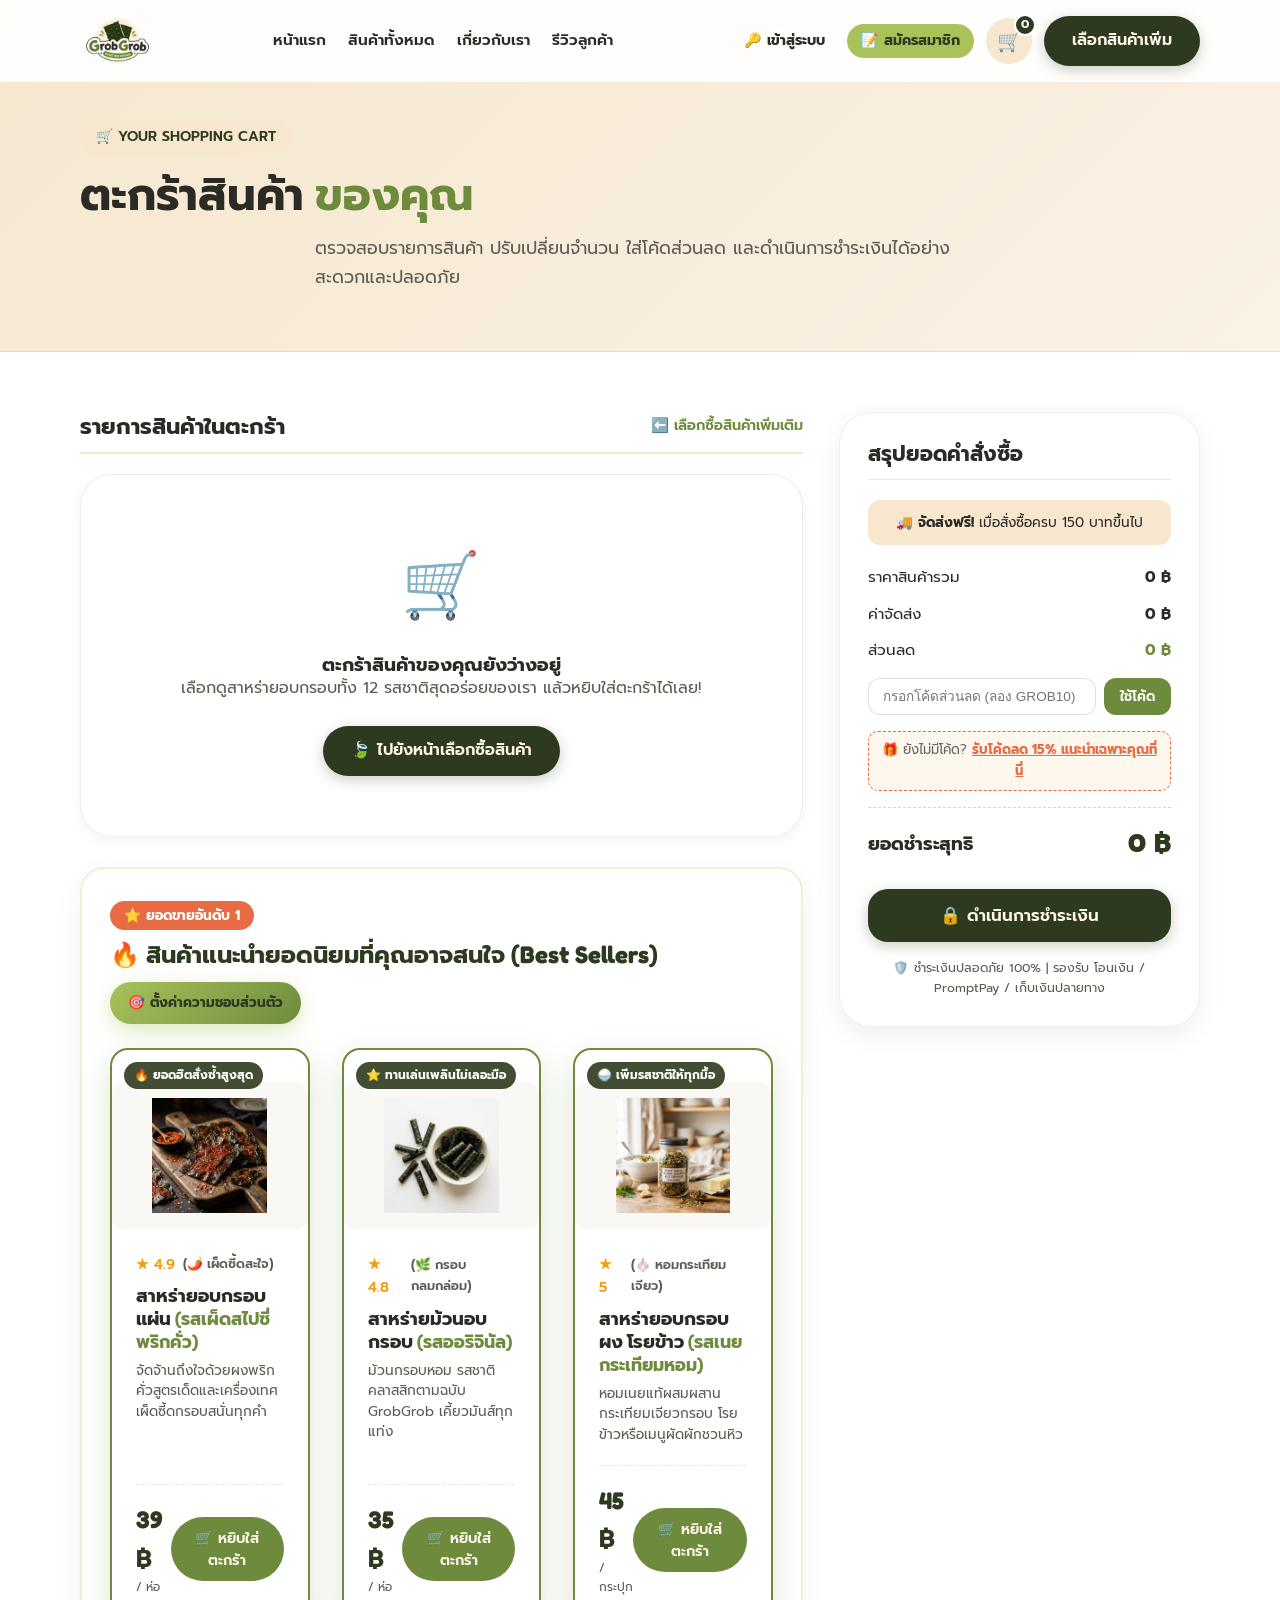
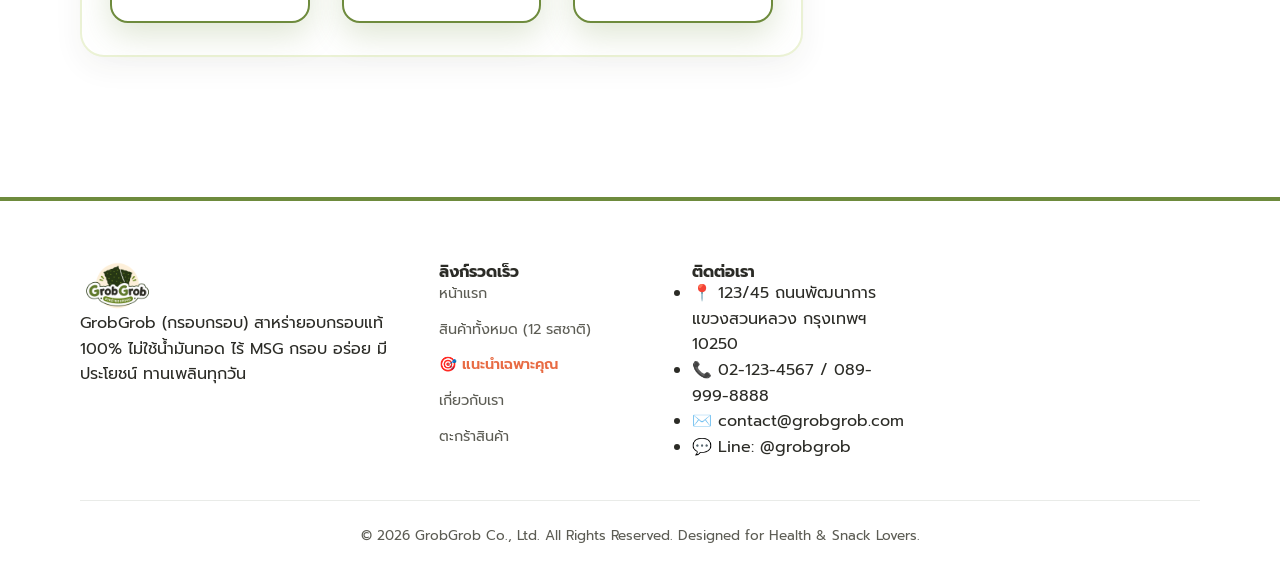
==== commit 130b27df: "Configure project for GitHub Pages compatibility" ====
--- a/cart.html
+++ b/cart.html
@@ -6,7 +6,7 @@
   <meta name="viewport" content="width=device-width, initial-scale=1.0" />
   <title>ตะกร้าสินค้าของคุณ - GrobGrob สาหร่ายอบกรอบแท้ 100%</title>
   <meta name="description" content="ตรวจสอบรายการสั่งซื้อ ตะกร้าสินค้า สาหร่ายอบกรอบ GrobGrob ชำระเงินง่าย ปลอดภัย จัดส่งรวดเร็ว" />
-  <link rel="stylesheet" href="style.css" />
+  <link rel="stylesheet" href="style.css?v=6" />
   <link rel="icon" type="image/png" href="assets/logo.png" />
 </head>
 
@@ -26,13 +26,14 @@
         <ul class="nav-links">
           <li><a href="index.html" class="nav-link">หน้าแรก</a></li>
           <li><a href="products.html" class="nav-link">สินค้าทั้งหมด</a></li>
-          <li><a href="javascript:void(0)" onclick="openTasteQuizModal()" class="nav-link nav-recommend-pill">🪄 แนะนำรสชาติ</a></li>
           <li><a href="index.html#story" class="nav-link">เกี่ยวกับเรา</a></li>
           <li><a href="index.html#testimonials" class="nav-link">รีวิวลูกค้า</a></li>
         </ul>
       </nav>
 
       <div class="nav-actions">
+        <div id="authNavSlot" class="nav-auth-slot"></div>
+
         <a href="cart.html" class="cart-icon-btn" aria-label="ดูตะกร้าสินค้า">
           <span>🛒</span>
           <span id="cartBadge" class="cart-badge">0</span>
@@ -71,6 +72,9 @@
           <div id="fullCartTableContainer">
             <!-- Rendered dynamically by app.js -->
           </div>
+
+          <!-- Roadmap Step 5: Frequently Bought Together & Behavior Recommendations -->
+          <div id="behaviorRecommendationsSection" style="margin-top: 30px;"></div>
         </div>
 
         <!-- Right: Cart Order Summary Sidebar -->
@@ -80,7 +84,7 @@
 
             <div class="free-shipping-bar-box">
               <div class="shipping-info-text">
-                🚚 **จัดส่งฟรี!** เมื่อสั่งซื้อครบ 150 บาทขึ้นไป
+                🚚 <strong>จัดส่งฟรี!</strong> เมื่อสั่งซื้อครบ 150 บาทขึ้นไป
               </div>
             </div>
 
@@ -103,6 +107,9 @@
             <div class="coupon-box">
               <input type="text" id="couponInput" placeholder="กรอกโค้ดส่วนลด (ลอง GROB10)" class="coupon-input" />
               <button onclick="applyCoupon()" class="btn-coupon">ใช้โค้ด</button>
+            </div>
+            <div style="margin: 8px 0 14px 0; font-size: 0.82rem; color: #666; text-align: center; background: #FDF7ED; padding: 8px 12px; border-radius: 10px; border: 1px dashed #E86B43;">
+              🎁 ยังไม่มีโค้ด? <a href="personalized_marketing.html" style="color: #E86B43; font-weight: 700; text-decoration: underline;">รับโค้ดลด 15% แนะนำเฉพาะคุณที่นี่</a>
             </div>
 
             <hr class="summary-divider" />
@@ -144,6 +151,7 @@
           <ul class="footer-links">
             <li><a href="index.html">หน้าแรก</a></li>
             <li><a href="products.html">สินค้าทั้งหมด (12 รสชาติ)</a></li>
+            <li><a href="personalized_marketing.html" style="color: #E86B43; font-weight: 600;">🎯 แนะนำเฉพาะคุณ</a></li>
             <li><a href="index.html#story">เกี่ยวกับเรา</a></li>
             <li><a href="cart.html">ตะกร้าสินค้า</a></li>
           </ul>
@@ -166,7 +174,7 @@
     </div>
   </footer>
 
-  <script src="app.js"></script>
+  <script src="app.js?v=6"></script>
 </body>
 
 </html>
--- a/style.css
+++ b/style.css
@@ -1306,33 +1306,276 @@
 .modal-box {
   background: var(--bg-white);
   width: 90%;
-  max-width: 650px;
+  max-width: 480px;
+  max-height: 90vh;
+  overflow-y: auto;
   border-radius: var(--radius-lg);
-  padding: 32px;
+  padding: 24px;
   position: relative;
-  box-shadow: var(--shadow-lg);
-  transform: scale(0.9);
+  box-shadow: 0 20px 50px rgba(0, 0, 0, 0.25);
+  transform: scale(0.92);
+  transition: transform 0.3s cubic-bezier(0.16, 1, 0.3, 1);
+}
+
+/* Quick View Popup Responsive Layout */
+.modal-box.popup-modal-box {
+  max-width: 980px;
+  width: 95%;
+  padding: 26px 28px;
+}
+
+@media (max-width: 820px) {
+  .modal-box.popup-modal-box {
+    max-width: 480px;
+    padding: 20px 16px;
+  }
+}
+
+.popup-product-card {
+  display: grid;
+  grid-template-columns: 440px 1fr;
+  gap: 28px;
+  align-items: stretch;
+  text-align: left;
+}
+
+@media (max-width: 820px) {
+  .popup-product-card {
+    grid-template-columns: 1fr;
+    gap: 16px;
+  }
+
+  .popup-media-col .popup-img-wrapper {
+    min-height: 220px;
+  }
+
+  .popup-media-col .popup-img-wrapper img {
+    height: 220px;
+  }
+}
+
+.popup-media-col {
+  position: relative;
+  background: #F8FAF4;
+  border-radius: 18px;
+  padding: 16px 16px 14px;
+  text-align: center;
+  border: 1px solid #E6ECE0;
+  display: flex;
+  flex-direction: column;
+  justify-content: space-between;
+}
+
+.popup-media-col .popup-media-top {
+  display: flex;
+  justify-content: space-between;
+  align-items: center;
+  width: 100%;
+  margin-bottom: 8px;
+}
+
+.popup-media-col .popup-img-wrapper {
+  flex: 1;
+  display: flex;
+  align-items: center;
+  justify-content: center;
+  padding: 4px 0;
+  min-height: 380px;
+}
+
+.popup-media-col .popup-img-wrapper img {
+  width: 100%;
+  max-width: 100%;
+  height: 380px;
+  object-fit: cover;
+  border-radius: 14px;
+  box-shadow: 0 10px 24px rgba(0, 0, 0, 0.12);
+  transition: transform 0.25s ease;
+}
+
+.popup-media-col .popup-img-wrapper img:hover {
+  transform: scale(1.02);
+}
+
+.popup-info-col {
+  display: flex;
+  flex-direction: column;
+  justify-content: space-between;
+}
+
+.product-detail-media {
+  background: var(--bg-cream-light);
+  border-radius: var(--radius-md);
+  padding: 20px;
+  text-align: center;
+  position: relative;
+  border: 1px solid rgba(46, 58, 31, 0.08);
+}
+
+.product-detail-img {
+  width: 100%;
+  max-height: 280px;
+  object-fit: contain;
   transition: transform 0.3s ease;
-}
-
-.modal-overlay.active .modal-box {
-  transform: scale(1);
+  filter: drop-shadow(0 10px 15px rgba(0, 0, 0, 0.08));
+}
+
+.product-detail-img:hover {
+  transform: scale(1.04);
+}
+
+.product-trust-tags {
+  display: flex;
+  justify-content: center;
+  gap: 6px;
+  flex-wrap: wrap;
+  margin-top: 14px;
+}
+
+.trust-tag {
+  background: #FFFFFF;
+  border: 1px solid #E2E8D8;
+  padding: 4px 10px;
+  border-radius: var(--radius-full);
+  font-size: 0.72rem;
+  font-weight: 700;
+  color: var(--color-olive-dark);
+}
+
+.product-spec-grid {
+  display: grid;
+  grid-template-columns: repeat(2, 1fr);
+  gap: 8px;
+  margin: 16px 0;
+}
+
+.spec-item {
+  background: var(--bg-cream-light);
+  padding: 10px 12px;
+  border-radius: var(--radius-sm);
+  border: 1px solid rgba(46, 58, 31, 0.06);
+}
+
+.spec-item-label {
+  font-size: 0.75rem;
+  color: var(--color-charcoal-muted);
+  display: block;
+  margin-bottom: 2px;
+}
+
+.spec-item-value {
+  font-size: 0.88rem;
+  font-weight: 700;
+  color: var(--color-olive-dark);
+}
+
+.product-ingredients-box {
+  background: #FAF8F2;
+  border-left: 3px solid #6E8B3D;
+  padding: 12px 14px;
+  border-radius: 4px;
+  font-size: 0.82rem;
+  color: #4A4A4A;
+  line-height: 1.6;
+  margin-bottom: 20px;
+}
+
+.modal-qty-cart-row {
+  display: flex;
+  align-items: center;
+  gap: 14px;
+  padding-top: 14px;
+  border-top: 1px solid #EBECE8;
+  flex-wrap: wrap;
+}
+
+.modal-stepper {
+  display: inline-flex;
+  align-items: center;
+  border: 1.5px solid #D5DDD0;
+  border-radius: var(--radius-full);
+  background: #FFFFFF;
+  padding: 2px;
+}
+
+.stepper-btn {
+  width: 34px;
+  height: 34px;
+  border-radius: 50%;
+  border: none;
+  background: var(--bg-cream);
+  font-size: 1.1rem;
+  font-weight: 700;
+  color: var(--color-olive-dark);
+  cursor: pointer;
+  display: flex;
+  align-items: center;
+  justify-content: center;
+  transition: background 0.2s;
+}
+
+.stepper-btn:hover {
+  background: #E5EAD7;
+}
+
+.stepper-input {
+  width: 44px;
+  text-align: center;
+  border: none;
+  font-size: 1rem;
+  font-weight: 700;
+  color: var(--color-charcoal);
+  background: transparent;
+}
+
+.stepper-input:focus {
+  outline: none;
+}
+
+.flavor-item-card {
+  cursor: pointer;
+}
+
+.flavor-item-card:hover .flavor-item-img-box img {
+  transform: scale(1.05);
+}
+
+.flavor-item-img-box img {
+  transition: transform 0.3s ease;
 }
 
 .close-modal-btn {
   position: absolute;
-  top: 16px;
-  right: 16px;
-  font-size: 1.5rem;
-  color: var(--color-charcoal-muted);
+  top: 18px;
+  right: 18px;
+  width: 36px;
+  height: 36px;
+  border-radius: 50%;
+  background: #F1F4EB;
+  border: 1px solid #DFE6D5;
+  color: #4B6334;
+  display: flex;
+  align-items: center;
+  justify-content: center;
   cursor: pointer;
-  width: 32px;
-  height: 32px;
-  border-radius: 50%;
-  background: var(--bg-cream);
-  display: flex;
-  align-items: center;
-  justify-content: center;
+  z-index: 20;
+  transition: all 0.25s cubic-bezier(0.16, 1, 0.3, 1);
+  padding: 0;
+  outline: none;
+  box-shadow: 0 2px 8px rgba(0, 0, 0, 0.05);
+}
+
+.close-modal-btn svg {
+  pointer-events: none;
+  stroke: currentColor;
+  transition: transform 0.25s ease;
+}
+
+.close-modal-btn:hover {
+  background: #E0EBD2;
+  color: #1A3114;
+  box-shadow: 0 4px 12px rgba(45, 90, 39, 0.15);
+  transform: rotate(90deg) scale(1.06);
 }
 
 /* Scroll Animation Helper */
